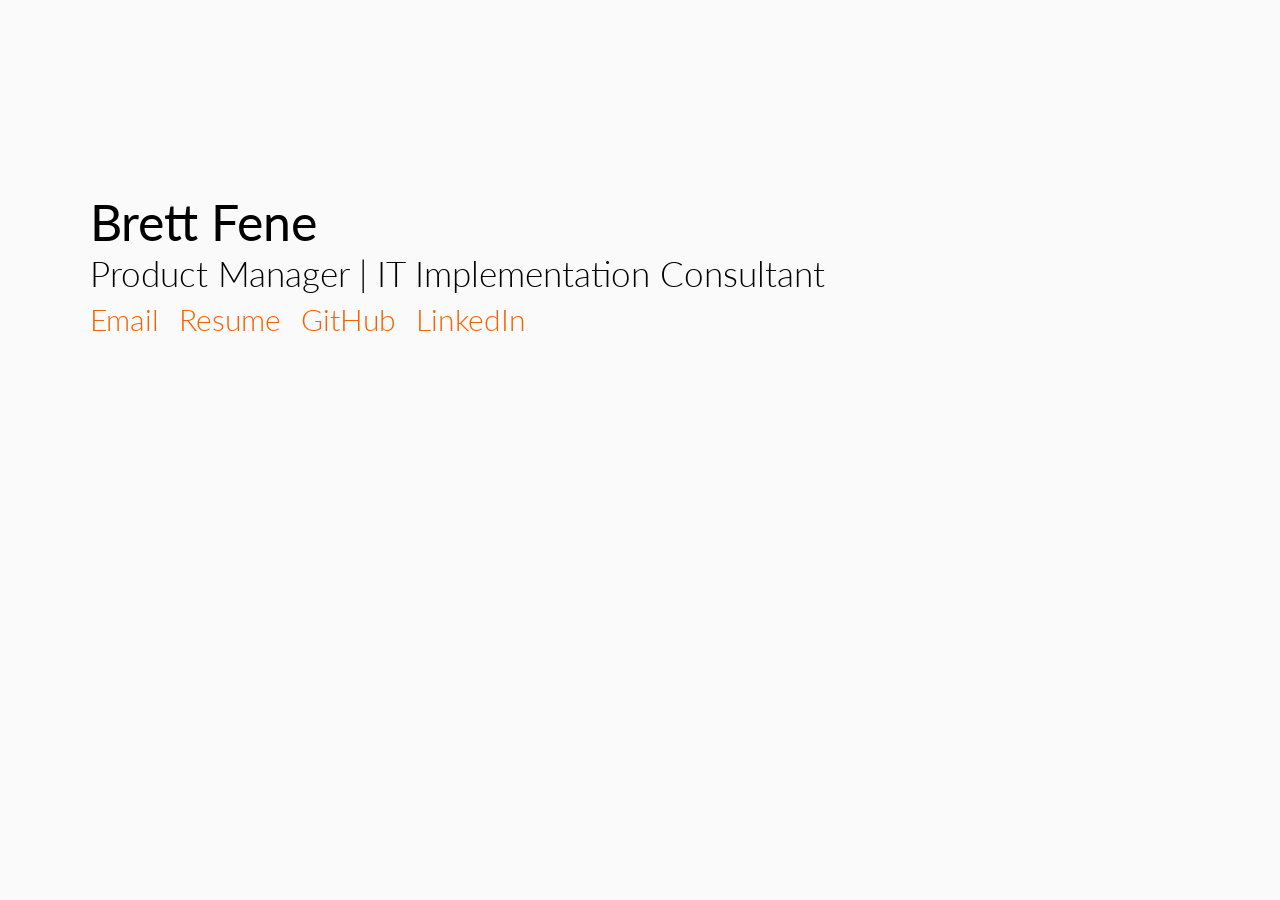
==== public/index.html @ 1d7fd90b "latest commit" ====
<!DOCTYPE html>
<html>
    <head>
        <!-- Google Tag Manager -->
        <script>(function(w,d,s,l,i){w[l]=w[l]||[];w[l].push({'gtm.start':
        new Date().getTime(),event:'gtm.js'});var f=d.getElementsByTagName(s)[0],
        j=d.createElement(s),dl=l!='dataLayer'?'&l='+l:'';j.async=true;j.src=
        'https://www.googletagmanager.com/gtm.js?id='+i+dl;f.parentNode.insertBefore(j,f);
        })(window,document,'script','dataLayer','GTM-MK6XRKT');</script>
        <!-- End Google Tag Manager -->
        <title>Brett Fene</title>
        <link rel="icon" type="images/favicon-32x32.png" href="/images/favicon.ico" sizes="32x32" />
        <link rel="stylesheet" type="text/css" href="style.css">
    </head>

    <body>
        <!-- Google Tag Manager (noscript) -->
        <noscript><iframe src="https://www.googletagmanager.com/ns.html?id=GTM-MK6XRKT"
        height="0" width="0" style="display:none;visibility:hidden"></iframe></noscript>
        <!-- End Google Tag Manager (noscript) -->

        <div class="main">
            <div class="mainContent">
                <div class="top">
                    Brett Fene
                </div>
                <div class="bottom">
		    Product Manager | IT Implementation Consultant
                </div>
            </div>
            <div class="contactInfo">
                <div class="infoBox">
                    <a class="infoLink" target="_blank" href="mailto:brett.fene@yahoo.com">
                        Email
                    </a>
                    <a class="infoLink" target="_blank" href="resume/BrettFeneResume.pdf">
                        Resume
                    </a>
                    <a class="infoLink" target="_blank" href="https://github.com/feney">
                        GitHub
                    </a>
                    <a class="infoLink" id="linkedin" target="_blank" href="https://www.linkedin.com/in/brett-fene-a639986b/">
                        LinkedIn
                    </a>
                </div>
            </div>
        </div>
    </body>
</html>
---- public/style.css ----
@import url(https://fonts.googleapis.com/css?family=Lato:400,300);
body,html{
	padding:0;
	margin:0;
	font-family:lato;
	background-color:#FAFAFA;
	background-size:cover
}
a{
	text-decoration:none;
	color:#F36300
}
.main{
	position:fixed;
	height:100%;
	width:100%
}
.main .mainContent{
	color:#000;
	margin:15% 15% 0 7%
}
.main .mainContent .top{
	font-size:50px;
	font-weight:400
}
.main .mainContent .bottom{
	font-size:35px;
	font-weight:300
}
.main .contactInfo{
	margin-left:7%;
	margin-top:7px;
	width:93%;
	display:inline-block
}
.main .contactInfo .infoBox .infoLink{
	float:left;
	margin-right:20px;
	font-size:30px;
	font-weight:300;
	cursor:pointer
}
@media only screen and (max-device-width:1000px){
	.main .mainContent .top{
		font-size:70px
}
	.main .mainContent .middle{
		font-size:100px
}
	.main .mainContent .bottom{
		font-size:70px
}
	.main .contactInfo{
		margin-left:7%;
		margin-top:40px;
		width:70%;
		display:inline-block
}
	.main .contactInfo .infoBox .infoLink{
		margin-bottom:10px;
		font-size:60px
}
}
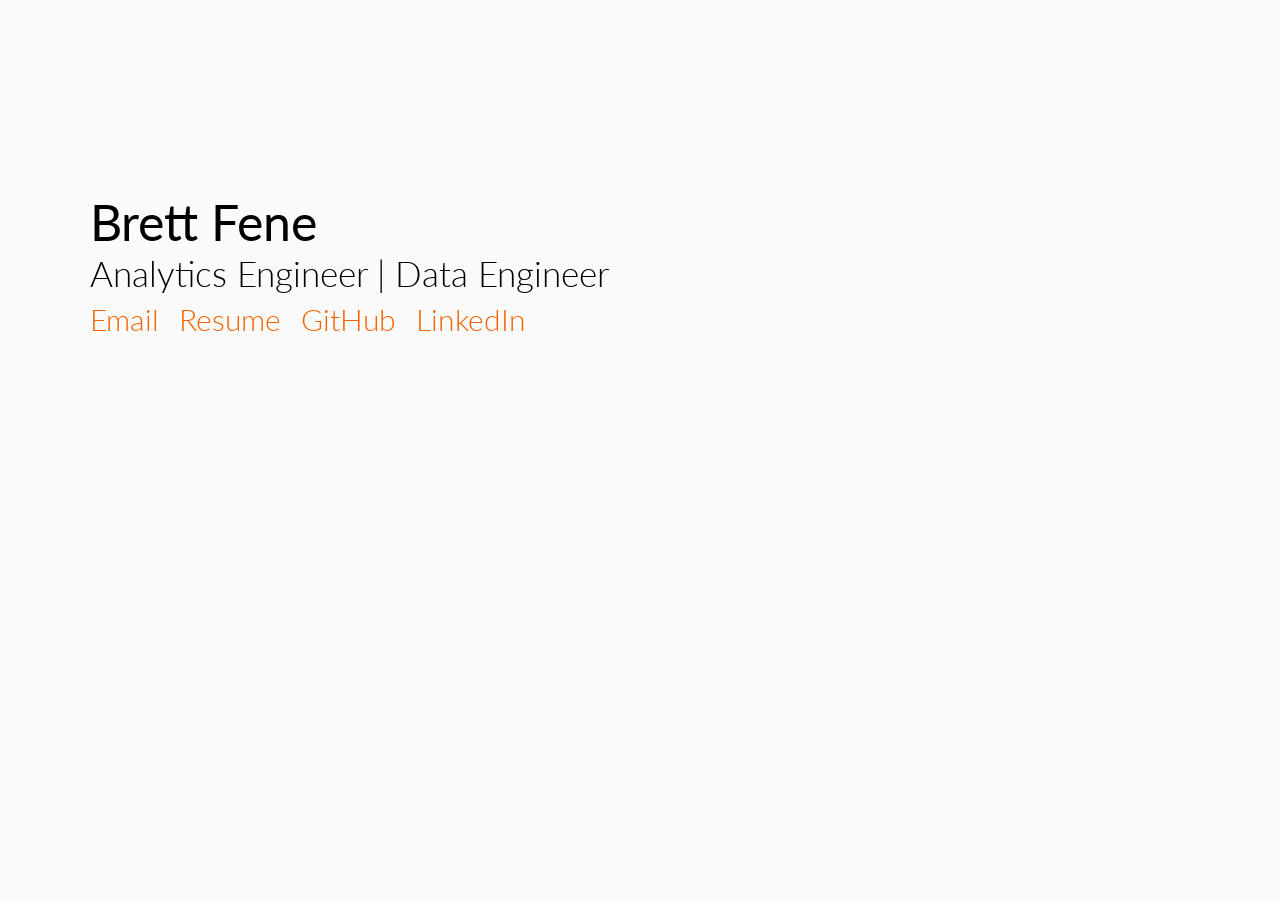
==== commit 31dc978b: "updates to resume on MAY 6, 2026" ====
--- a/public/index.html
+++ b/public/index.html
@@ -25,7 +25,7 @@
                     Brett Fene
                 </div>
                 <div class="bottom">
-		    Product Manager | IT Implementation Consultant
+		    Analytics Engineer | Data Engineer
                 </div>
             </div>
             <div class="contactInfo">
